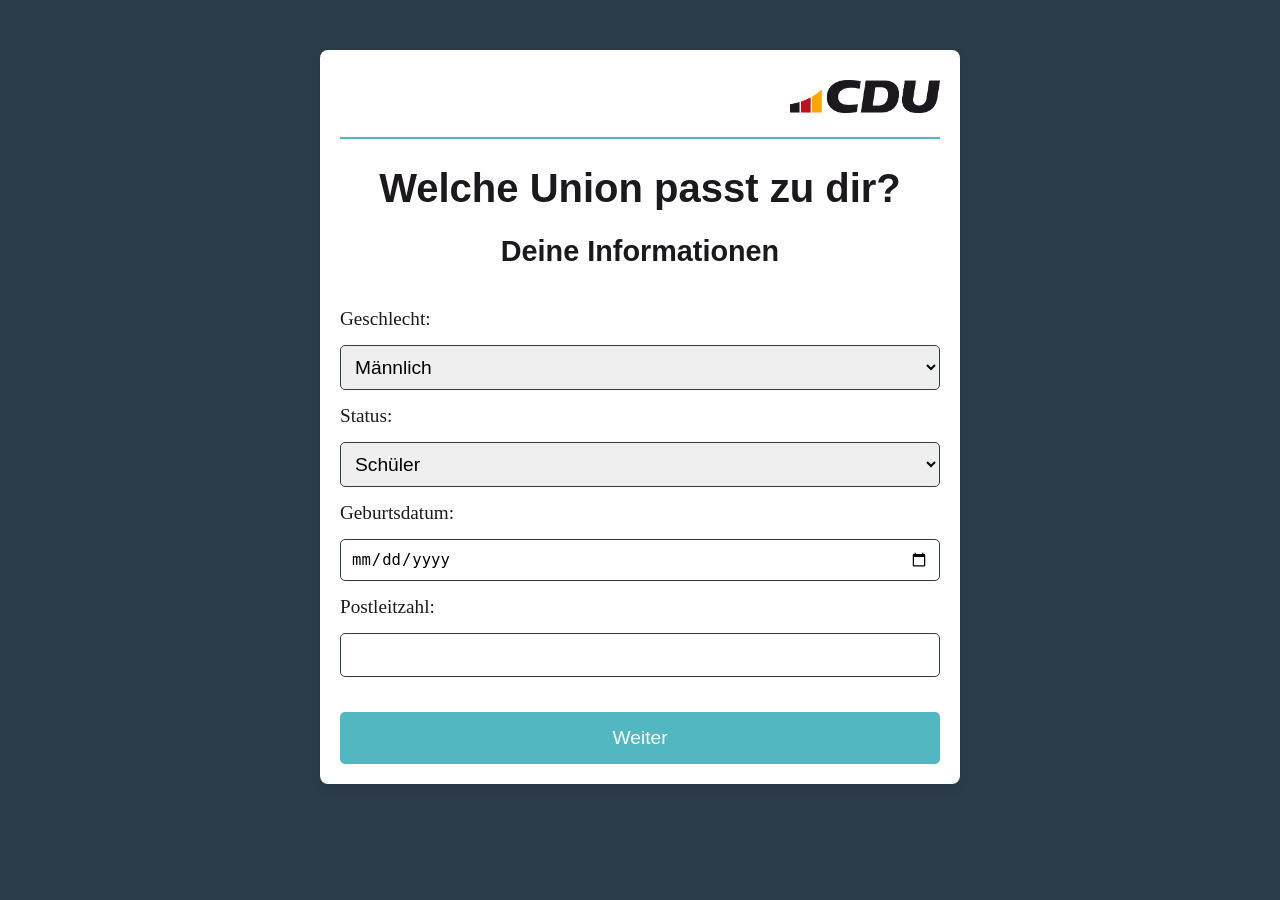
==== formular.html @ 92b7979a "V1 Push" ====
<!DOCTYPE html>
<html lang="de">
<head>
    <meta charset="UTF-8">
    <title>Benutzerinformationen</title>
    <meta name="viewport" content="width=device-width, initial-scale=1.0">
    <link rel="stylesheet" href="styles.css">
</head>
<body>
    <div id="app">
        <header>
            <div class="logo-container">
                <a href="index.html">
                    <img src="medien/CDU-Gesamtlogo_transparent_RGB.png" alt="CDU Logo" class="logo">
                </a>
            </div>
        </header>
        <h1>Welche Union passt zu dir?</h1>
        <h2>Deine Informationen</h2>
        <form id="infoForm">
            <label for="gender">Geschlecht:</label>
            <select id="gender" name="gender">
                <option value="männlich">Männlich</option>
                <option value="weiblich">Weiblich</option>
            </select>

            <label for="status">Status:</label>
            <select id="status" name="status">
                <option value="Schüler">Schüler</option>
                <option value="Student">Student</option>
                <option value="Auszubildender">Auszubildender</option>
                <option value="Berufstätig">Berufstätig</option>
                <option value="Sonstiges">Sonstiges</option>
            </select>

            <label for="birthdate">Geburtsdatum:</label>
            <input type="date" id="birthdate" name="birthdate" required>

            <label for="postalcode">Postleitzahl:</label>
            <input type="text" id="postalcode" name="postalcode" pattern="[0-9]{5}" required>

            <button type="submit" class="full-width-button">Weiter</button>
        </form>
    </div>

    <script src="formular.js"></script>
</body>
</html>
---- styles.css ----
/* CDU Corporate Design Farben */
:root {
    --cdu-turquoise: #52b7c1;
    --cdu-blue: #2d3c4b;
    --cdu-gold: #ffa600;
    --cdu-black: #1b191d;
    --cdu-white: #ffffff;
    --headline-font: 'Inter', sans-serif;
    --body-font: 'IBM Plex Serif', serif;
}

/* Allgemeines Styling */
body {
    font-family: var(--body-font);
    margin: 0;
    padding: 0;
    background-color: var(--cdu-blue); /* CDU Design Hintergrundfarbe */
}

#app {
    max-width: 600px;
    margin: 50px auto; /* Abstand vom oberen Rand */
    padding: 20px;
    background-color: var(--cdu-white);
    border-radius: 8px;
    box-shadow: 0 4px 10px rgba(0, 0, 0, 0.1);
}

header {
    text-align: right;  /* Logo rechts ausrichten */
    padding-bottom: 20px;
    border-bottom: 2px solid var(--cdu-turquoise);
}

.logo-container {
    text-align: right;
}

.logo {
    max-width: 150px;
    margin-top: 10px;
}

h1, h2 {
    color: var(--cdu-black);
    text-align: center;
}

h1 {
    font-size: 2.5em;
    font-family: var(--headline-font);
    margin-bottom: 10px;
}

h2 {
    font-size: 1.8em;
    font-family: var(--headline-font);
    margin-bottom: 40px;
}

/* Neuer Abschnitt für Erklärungstext */
.description-text {
    font-size: 1.2em;
    color: var(--cdu-black);
    text-align: left;
    margin-bottom: 20px;
}

/* Textarea Anpassung */
textarea {
    width: 100%;
    padding: 15px;
    font-size: 1.2em;
    margin-bottom: 20px;
    border: 1px solid var(--cdu-blue);
    border-radius: 5px;
}

/* Button Anpassung über die gesamte Breite */
.full-width-button {
    width: 100%;
    padding: 15px;
    background-color: var(--cdu-turquoise);
    border: none;
    border-radius: 5px;
    color: var(--cdu-white);
    font-size: 1.2em;
    cursor: pointer;
    transition: background-color 0.3s;
    text-align: center;
}

.full-width-button:hover {
    background-color: var(--cdu-blue);
}

/* Formular Styling */
form {
    display: flex;
    flex-direction: column;
    gap: 15px; /* Abstand zwischen Formularfeldern */
}

label {
    font-size: 1.2em;
    color: var(--cdu-black);
}

input, select {
    padding: 10px;
    font-size: 1.2em;
    border: 1px solid var(--cdu-blue);
    border-radius: 5px;
    width: 100%;
    box-sizing: border-box;
}

/* Standard Button */
button {
    padding: 15px;
    background-color: var(--cdu-turquoise);
    border: none;
    border-radius: 5px;
    color: var(--cdu-white);
    font-size: 1.2em;
    cursor: pointer;
    transition: background-color 0.3s;
    margin-top: 20px;
}

button:hover {
    background-color: var(--cdu-blue);
}

/* Checkbox Styling */
input[type="checkbox"] {
    width: 20px;
    height: 20px;
    border: 2px solid var(--cdu-blue);
    border-radius: 3px;
    appearance: none;
    background-color: var(--cdu-white);
    cursor: pointer;
    display: inline-block;
    margin-right: 10px; /* Platz neben dem Text */
}

input[type="checkbox"]:checked {
    background-color: var(--cdu-turquoise);
    border-color: var(--cdu-turquoise);
    position: relative;
}

input[type="checkbox"]:checked::after {
    content: '✓';
    position: absolute;
    left: 3px;
    top: 1px;
    font-size: 16px;
    color: var(--cdu-white);
}

/* Quiz Styling */
#fragenummer {
    font-size: 1.2em;
    text-align: left;
    color: var(--cdu-black);
    margin-bottom: 10px;
}

#fragetext {
    font-size: 1.5em;
    text-align: left;
    margin-bottom: 20px;
    color: var(--cdu-black);
}

#antworten button {
    display: block;
    width: 100%;
    padding: 15px;
    margin: 10px 0;
    font-size: 1.2em;
    border: none;
    border-radius: 5px;
    background-color: var(--cdu-turquoise);
    color: var(--cdu-white);
    cursor: pointer;
    transition: background-color 0.3s ease;
}

#antworten button:hover {
    background-color: var(--cdu-blue);
}

button#weiter-button {
    padding: 10px 20px;
    background-color: var(--cdu-turquoise);
    color: var(--cdu-white);
    font-size: 1.2em;
    border: none;
    border-radius: 5px;
    cursor: pointer;
    margin-top: 20px;
    display: block;
    margin-left: auto;
    margin-right: auto;
}

button#weiter-button:hover {
    background-color: var(--cdu-blue);
}

/* Video Container */
#videocontainer video {
    width: 100%; /* Video nimmt auf mobilen Geräten volle Breite ein */
    max-width: 600px; /* Begrenzung der Breite für größere Bildschirme */
    margin: auto; /* Video zentrieren */
}

/* Ergebnis Styling */
.ergebnis-item {
    display: flex;
    flex-direction: column;
    margin-bottom: 20px;
    border-bottom: 1px solid #ccc;
    padding-bottom: 10px;
}

.ergebnis-name {
    font-size: 1.2em;
    font-weight: bold;
    color: var(--cdu-black);
    margin-bottom: 10px;
}

.ergebnis-bar {
    width: 100%;
    height: 20px;
    background-color: #e0e0e0;
    border-radius: 10px;
    overflow: hidden;
    margin: 10px 0;
}

.ergebnis-fill {
    height: 100%;
    background-color: var(--cdu-turquoise);
    border-radius: 10px 0 0 10px;
    transition: width 0.3s;
}

.ergebnis-prozent {
    font-size: 1.2em;
    font-weight: bold;
    color: var(--cdu-blue);
}

.details-content {
    padding: 10px;
    background-color: #f9f9f9;
    border-radius: 5px;
    margin-top: 10px;
}

.details-content p {
    font-size: 1.2em;
    color: var(--cdu-black);
}

.details-content a {
    font-size: 1.2em;
    font-weight: bold;
    color: var(--cdu-turquoise);
    text-decoration: none;
}

.details-content a:hover {
    text-decoration: underline;
}

/* Veranstaltung Styling */
.veranstaltung {
    margin-top: 15px;
    padding: 10px;
    background-color: #f1f1f1;
    border-radius: 8px;
}

/* Zusätzlicher Button für Vereinigungen */
.btn-vereinigung {
    display: inline-block;
    width: 100%; /* Über gesamte Breite */
    padding: 15px;
    background-color: var(--cdu-turquoise);
    border: none;
    border-radius: 5px;
    color: var(--cdu-white);
    font-size: 1.2em;
    cursor: pointer;
    text-align: center;
    transition: background-color 0.3s;
}

.btn-vereinigung:hover {
    background-color: var(--cdu-blue);
}

/* Trennstrich */
.trennlinie {
    border-top: 2px solid var(--cdu-turquoise); /* Türkisfarbene Trennlinie */
    margin: 20px 0; /* Abstand zur besseren Lesbarkeit */
}

/* Hinweis "Veranstaltungen" */
.veranstaltung-hinweis {
    margin-top: 5px;
    padding: 10px;
    background-color: var(--cdu-gold); /* Orangefarbener Hintergrund */
    border-radius: 5px;
    text-align: center;
    color: var(--cdu-white); /* Ändert die Textfarbe in Weiß */
}

.veranstaltung-hinweis h3 {
    font-size: 1.5em;
    color: var(--cdu-white); /* Weißer Text */
    margin: 0;
}

/* Veranstaltung Styling */
.veranstaltung {
    margin-top: 5px; /* Weniger Abstand zwischen den Blöcken */
    padding: 10px;
    background-color: #f1f1f1;
    border-radius: 8px;
}

/* Veranstaltungstitel Styling */
.veranstaltung h4 {
    font-size: 1.2em;
    margin-bottom: 3px; /* Weniger Abstand unter der Überschrift */
    margin-top: 5px; /* Weniger Abstand oberhalb der Überschrift */
}

/* Veranstaltung Styling */
.veranstaltung p {
    font-size: 1.1em;
    margin-bottom: 0; /* Kein Abstand zwischen den Absätzen */
    padding-bottom: 0; /* Kein zusätzlicher Innenabstand */
    line-height: 1.2; /* Kompakterer Zeilenabstand */
}

.veranstaltung p strong {
    display: inline-block;
    margin-bottom: 0; /* Kein Abstand unter den fettgedruckten Texten */
}

/* Link zum Anmelden */
.veranstaltung a {
    color: #52b7c1; /* Türkisfarbener Link */
    font-weight: bold;
    text-decoration: none;
}

.veranstaltung a:hover {
    text-decoration: underline; /* Unterstreichen beim Hover */
}

/* Checkbox Styling */
input[type="checkbox"] {
    width: 18px;
    height: 18px;
    border: 2px solid var(--cdu-blue);
    border-radius: 3px;
    appearance: none;
    background-color: var(--cdu-white);
    cursor: pointer;
    display: inline-block;
    margin-right: 10px; /* Platz neben dem Text */
}

input[type="checkbox"]:checked {
    background-color: var(--cdu-turquoise);
    border-color: var(--cdu-turquoise);
    position: relative;
}

input[type="checkbox"]:checked::after {
    content: '✓';
    position: absolute;
    left: 3px;
    top: 1px;
    font-size: 14px;
    color: var(--cdu-white);
}

/* Responsive Anpassungen für mobile Geräte */
@media (max-width: 600px) {
    h1 {
        font-size: 1.8em;
    }

    h2 {
        font-size: 1.5em;
    }

    input, select, button {
        font-size: 1em;
    }

    #app {
        padding: 10px;
    }

    #antworten button {
        font-size: 1em;
    }

    button#weiter-button {
        width: 100%;
    }

    .ergebnis-item {
        margin-bottom: 15px;
    }

    .ergebnis-bar {
        height: 20px;
    }

    .ergebnis-name {
        font-size: 1.2em;
    }

    .ergebnis-prozent {
        font-size: 1em;
    }

    #videocontainer video {
        width: 100%;
    }
}
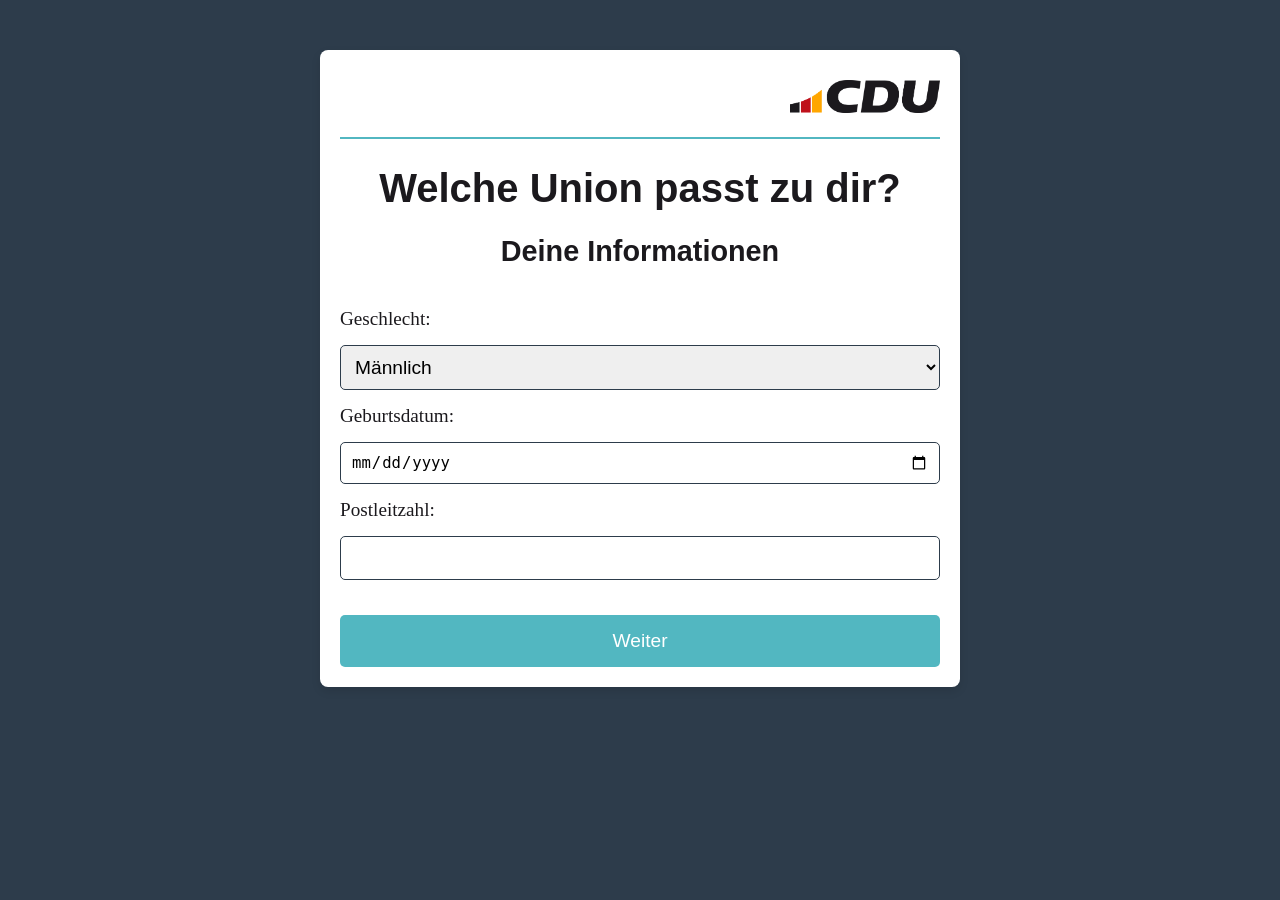
==== commit 32a6920a: "Entferne Statusauswahl und passe Altersfilterung an; aktualisiere Vereinigungsnamen" ====
--- a/formular.html
+++ b/formular.html
@@ -24,15 +24,6 @@
                 <option value="weiblich">Weiblich</option>
             </select>
 
-            <label for="status">Status:</label>
-            <select id="status" name="status">
-                <option value="Schüler">Schüler</option>
-                <option value="Student">Student</option>
-                <option value="Auszubildender">Auszubildender</option>
-                <option value="Berufstätig">Berufstätig</option>
-                <option value="Sonstiges">Sonstiges</option>
-            </select>
-
             <label for="birthdate">Geburtsdatum:</label>
             <input type="date" id="birthdate" name="birthdate" required>
 
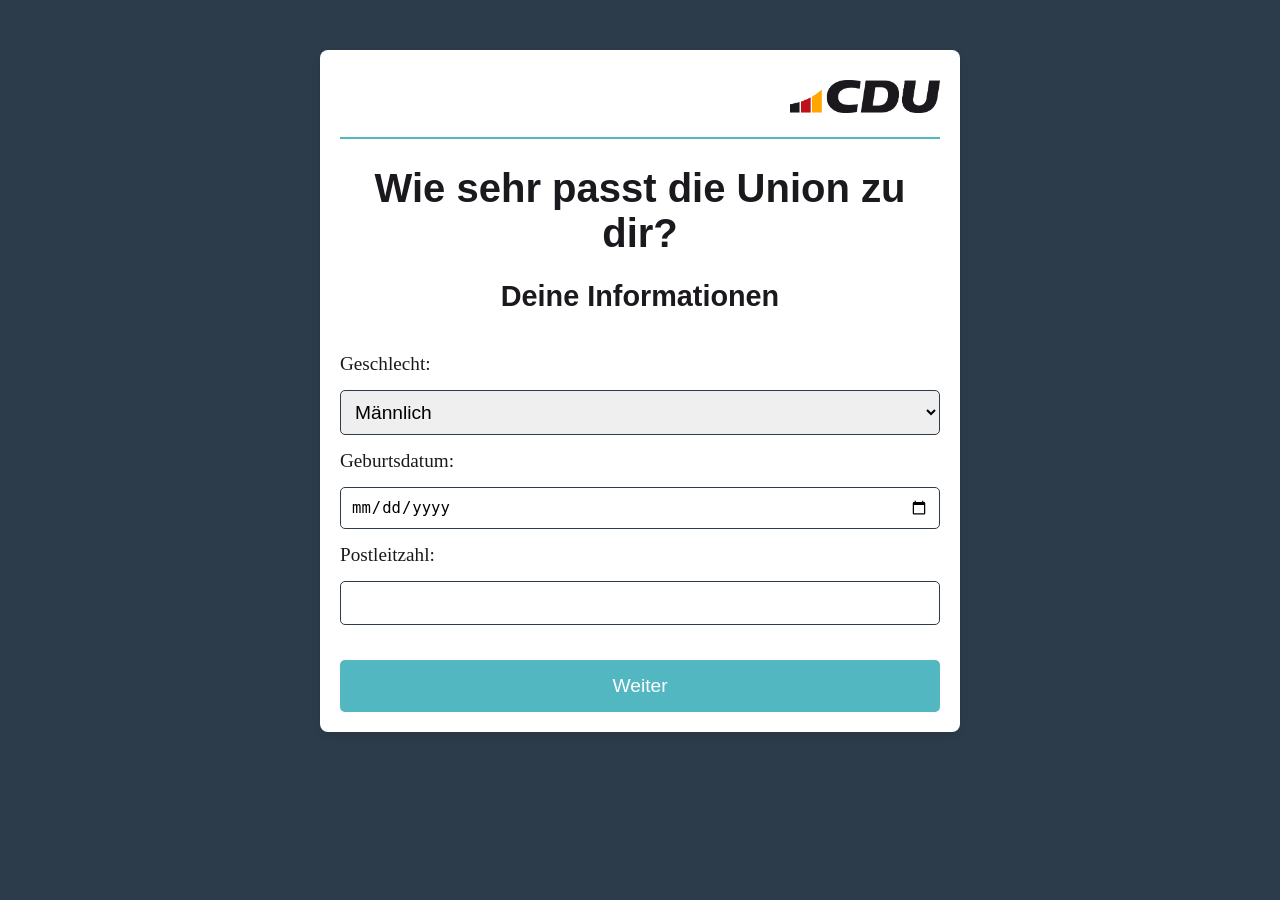
==== commit bde00507: "Aktualisiere Überschriften: Ändere "Welche Union passt zu dir?" in "Wie sehr passt die Union zu dir?" ====
--- a/formular.html
+++ b/formular.html
@@ -15,7 +15,7 @@
                 </a>
             </div>
         </header>
-        <h1>Welche Union passt zu dir?</h1>
+        <h1>Wie sehr passt die Union zu dir?</h1>
         <h2>Deine Informationen</h2>
         <form id="infoForm">
             <label for="gender">Geschlecht:</label>
@@ -33,7 +33,6 @@
             <button type="submit" class="full-width-button">Weiter</button>
         </form>
     </div>
-
     <script src="formular.js"></script>
 </body>
 </html>
